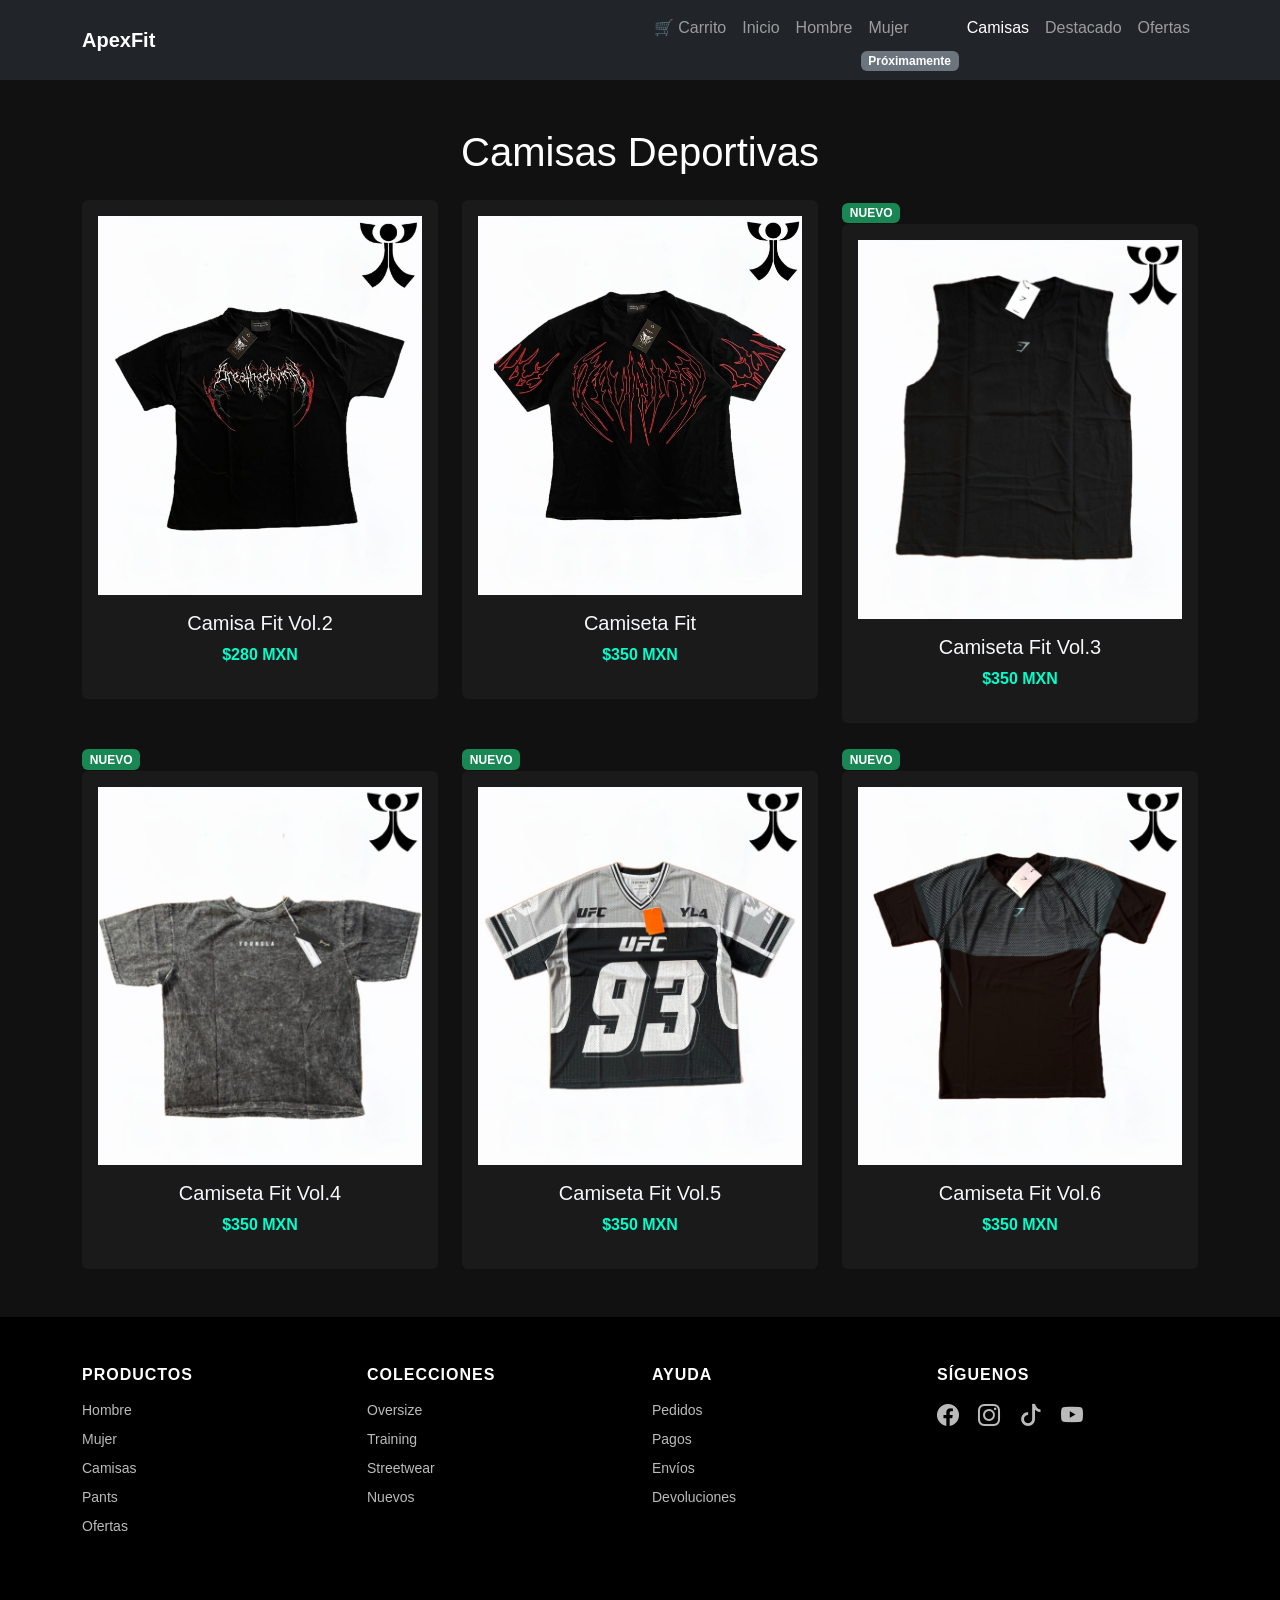
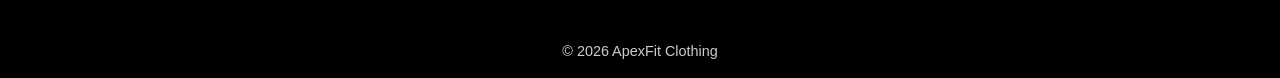
==== paginas/camisas.html @ 1a24e283 "Update camisas.html" ====
<!DOCTYPE html>
<html lang="es">
<head>
  <meta charset="UTF-8">
   <meta name="author" content="Joel Marqueda, José Uicab, Elián González, Jafet Mendez, Carlos Fernandes">
  <title>Camisas | ApexFit</title>
  <meta name="viewport" content="width=device-width, initial-scale=1.0">

  <!-- Bootstrap CSS -->
  <link
    href="https://cdn.jsdelivr.net/npm/bootstrap@5.3.3/dist/css/bootstrap.min.css"
    rel="stylesheet"
  >

  <!-- CSS general -->
  <link rel="stylesheet" href="../css/mis-estilos.css">

  <!-- logos-->
  <link rel="stylesheet" href="https://cdn.jsdelivr.net/npm/bootstrap-icons@1.11.3/font/bootstrap-icons.css">
</head>

<body>

<nav class="navbar navbar-expand-lg navbar-dark bg-dark">
  <div class="container">
    <a class="navbar-brand fw-bold" href="../index.html">ApexFit</a>

    <button
      class="navbar-toggler"
      type="button"
      data-bs-toggle="collapse"
      data-bs-target="#menu"
      aria-controls="menu"
      aria-expanded="false"
      aria-label="Toggle navigation"
    >
      <span class="navbar-toggler-icon"></span>
    </button>

    <div class="collapse navbar-collapse" id="menu">
      <ul class="navbar-nav ms-auto">
        <li class="nav-item">
  <a class="nav-link carrito-btn" href="carrito.html">
    🛒 Carrito
  </a>
</li>
        <li class="nav-item">
          <a class="nav-link" href="../index.html">Inicio</a>
        </li>
        <li class="nav-item">
          <a class="nav-link" href="../hombre.html">Hombre</a>
        </li>
         <li class="nav-item position-relative">
          <a class="nav-link disabled-link">
           Mujer
          </a>
          <!-- etiqueta -->
        <span class="badge bg-secondary etiqueta-pro">
          Próximamente
        </span>
        </li>
        <li class="nav-item">
          <a class="nav-link active" href="../camisas.html">Camisas</a>
        </li>
        <li class="nav-item">
          <a class="nav-link" href="../destacado.html">Destacado</a>
        </li>
        <li class="nav-item">
          <a class="nav-link" href="../ofertas.html">Ofertas</a>
        </li>
      </ul>
    </div>
  </div>
</nav>

<!-- CONTENIDO -->
<main class="container my-5">
  <h1 class="text-center mb-4">Camisas Deportivas</h1>

  <div class="row justify-content-center g-4">

    <div class="col-sm-6 col-md-4">
      <div class="card text-center p-3">
        <img
          src="../images/camisetafit2.jpeg"
          class="img-fluid mb-3"
          alt="Camisa Fit Pro">
        <h5 class="product-name">Camisa Fit Vol.2</h5>
        <p class="product-price">$280 MXN</p>
      </div>
    </div>

    <div class="col-md-4">
      <div class="card text-center p-3">
        <img src="../images/camisetafit.jpeg" class="img-fluid mb-3" alt="Camiseta Fit">
        <h5 class="product-name">Camiseta Fit</h5>
        <p class="product-price">$350 MXN</p>
      </div>
    </div>

    <div class="col-md-4">
      <span class="badge bg-success">NUEVO</span>
      <div class="card text-center p-3">
        <img src="../images/camisa1.jpeg" class="img-fluid mb-3" alt="">
        <h5 class="product-name">Camiseta Fit Vol.3</h5>
        <p class="product-price">$350 MXN</p>
      </div>
    </div>

    <div class="col-md-4">
      <span class="badge bg-success">NUEVO</span>
      <div class="card text-center p-3">
        <img src="../images/camisa3.jpeg" class="img-fluid mb-3" alt="">
        <h5 class="product-name">Camiseta Fit Vol.4</h5>
        <p class="product-price">$350 MXN</p>
      </div>
    </div>

    <div class="col-md-4">
      <span class="badge bg-success">NUEVO</span>
      <div class="card text-center p-3">
        <img src="../images/camisa4.jpeg" class="img-fluid mb-3" alt="">
        <h5 class="product-name">Camiseta Fit Vol.5</h5>
        <p class="product-price">$350 MXN</p>
      </div>
    </div>

    <div class="col-md-4">
      <span class="badge bg-success">NUEVO</span>
      <div class="card text-center p-3">
        <img src="../images/camisa5.jpeg" class="img-fluid mb-3" alt="">
        <h5 class="product-name">Camiseta Fit Vol.6</h5>
        <p class="product-price">$350 MXN</p>
      </div>
    </div>
  </div>
</main>

<!-- FOOTER -->
<!-- footer god-->
<footer class="footer-pro">

  <div class="container py-5">
    <div class="row text-start">

      <!-- Productos -->
      <div class="col-md-3 col-6 mb-4">
        <h6>PRODUCTOS</h6>
        <ul>
          <li>Hombre</li>
          <li>Mujer</li>
          <li>Camisas</li>
          <li>Pants</li>
          <li>Ofertas</li>
        </ul>
      </div>

      <!-- Colecciones -->
      <div class="col-md-3 col-6 mb-4">
        <h6>COLECCIONES</h6>
        <ul>
          <li>Oversize</li>
          <li>Training</li>
          <li>Streetwear</li>
          <li>Nuevos</li>
        </ul>
      </div>

      <!-- Ayuda -->
      <div class="col-md-3 col-6 mb-4">
        <h6>AYUDA</h6>
        <ul>
          <li>Pedidos</li>
          <li>Pagos</li>
          <li>Envíos</li>
          <li>Devoluciones</li>
        </ul>
      </div>

      <!-- Redes -->
      <div class="col-md-3 col-6 mb-4">
        <h6>SÍGUENOS</h6>
        <div class="social-icons">
          <a href="#"><i class="bi bi-facebook"></i></a>
          <a href="#"><i class="bi bi-instagram"></i></a>
          <a href="#"><i class="bi bi-tiktok"></i></a>
          <a href="#"><i class="bi bi-youtube"></i></a>
        </div>
      </div>

    </div>
  </div>

<footer class="footer text-center py-3">
  © 2026 ApexFit Clothing
</footer>

<!-- Bootstrap JS -->
<script src="https://cdn.jsdelivr.net/npm/bootstrap@5.3.3/dist/js/bootstrap.bundle.min.js"></script>
</body>
</html>
---- css/mis-estilos.css ----
body {
  background-color: #111;
  color: #fff;
  font-family: Arial, sans-serif;
}
 
.card {
  background-color: #1a1a1a;
  border: none;
}
 
.footer {
  background-color: #000;
  color: #ccc;
  font-size: 0.9rem;
}
 

.product-name {
  color: #f5f7fa;
}
 
.product-price {
  color: #00ffcc;
  font-weight: bold;
}

html, body {
  height: 100%;
}

body {
  display: flex;
  flex-direction: column;
}

main {
  flex: 1;
}



.footer-pro {
  background-color: #000;
  color: #fff;
}


.footer-pro h6 {
  font-weight: bold;
  margin-bottom: 15px;
  letter-spacing: 1px;
}


.footer-pro ul {
  list-style: none;
  padding: 0;
}

.footer-pro ul li {
  margin-bottom: 8px;
  color: #bbb;
  font-size: 14px;
  cursor: pointer;
  transition: 0.3s;
}

.footer-pro ul li:hover {
  color: #0d6efd;
  transform: translateX(5px);
}


.social-icons a {
  color: #bbb;
  font-size: 22px;
  margin-right: 15px;
  transition: 0.3s;
}

.social-icons a:hover {
  color: #0d6efd;
  transform: scale(1.2);
}


.footer-bottom {
  background-color: #111;
  padding: 20px;
}

.footer-bottom p {
  margin: 0;
  margin-bottom: 10px;
}


.footer-links a {
  color: #bbb;
  margin: 0 10px;
  font-size: 14px;
  text-decoration: none;
}

.footer-links a:hover {
  color: #0d6efd;



.disabled-link {
  color: #777 !important;
  pointer-events: none;   
  cursor: not-allowed;
}


.etiqueta-pro {
  position: absolute;
  top: -8px;
  right: -10px;
  font-size: 10px;
  padding: 3px 6px;
}


.content {
    width: 900px;
    margin-left: auto;
    margin-right: auto;
    text-align: center;
}


.titulo-apex {
    width: 100%;
    text-align: center;
}


.card-god {
    display: block;
    margin: 40px auto;
    text-align: center;
}


.card-god img {
    width: 280px;   
    height: auto;
    margin: 10px;
}

/* Carrito */
.cart-item {
  background-color: #1a1a1a;
}


carrito-btn {
    color: white;
    padding: 6px 15px;
    border-radius: 20px;
    text-decoration: none;
    transition: 0.3s;
}

/* ✅ HOVER LIMPIO (como quieres) */
.carrito-btn:hover {
    background-color: #e0e0e0;  /* gris claro */
    color: black;
}
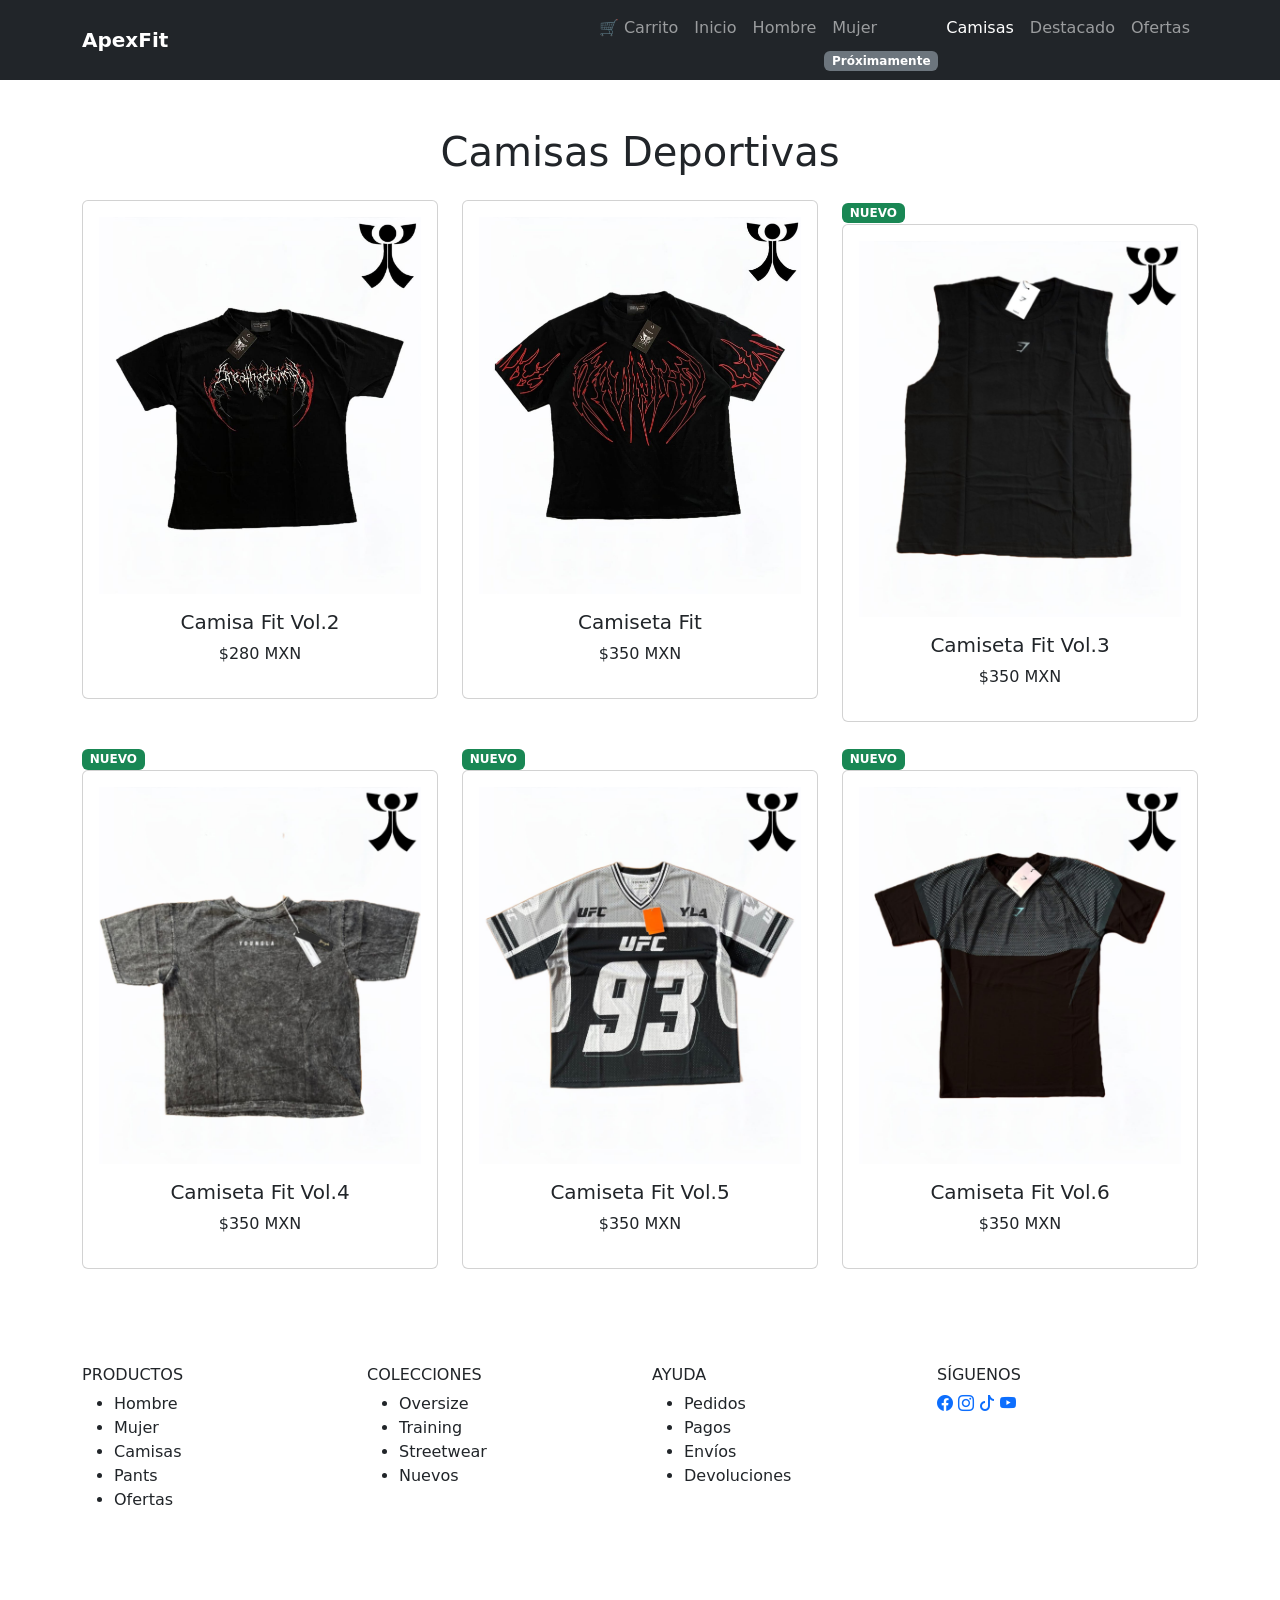
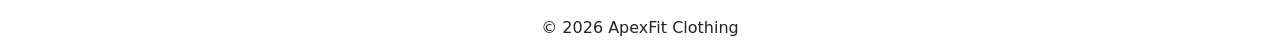
==== commit a7d61349: "Update camisas.html" ====
--- a/paginas/camisas.html
+++ b/paginas/camisas.html
@@ -14,7 +14,7 @@
   >
 
   <!-- CSS general -->
-  <link rel="stylesheet" href="../css/mis-estilos.css">
+  <link rel="stylesheet" href="css/mis-estilos.css">
 
   <!-- logos-->
   <link rel="stylesheet" href="https://cdn.jsdelivr.net/npm/bootstrap-icons@1.11.3/font/bootstrap-icons.css">
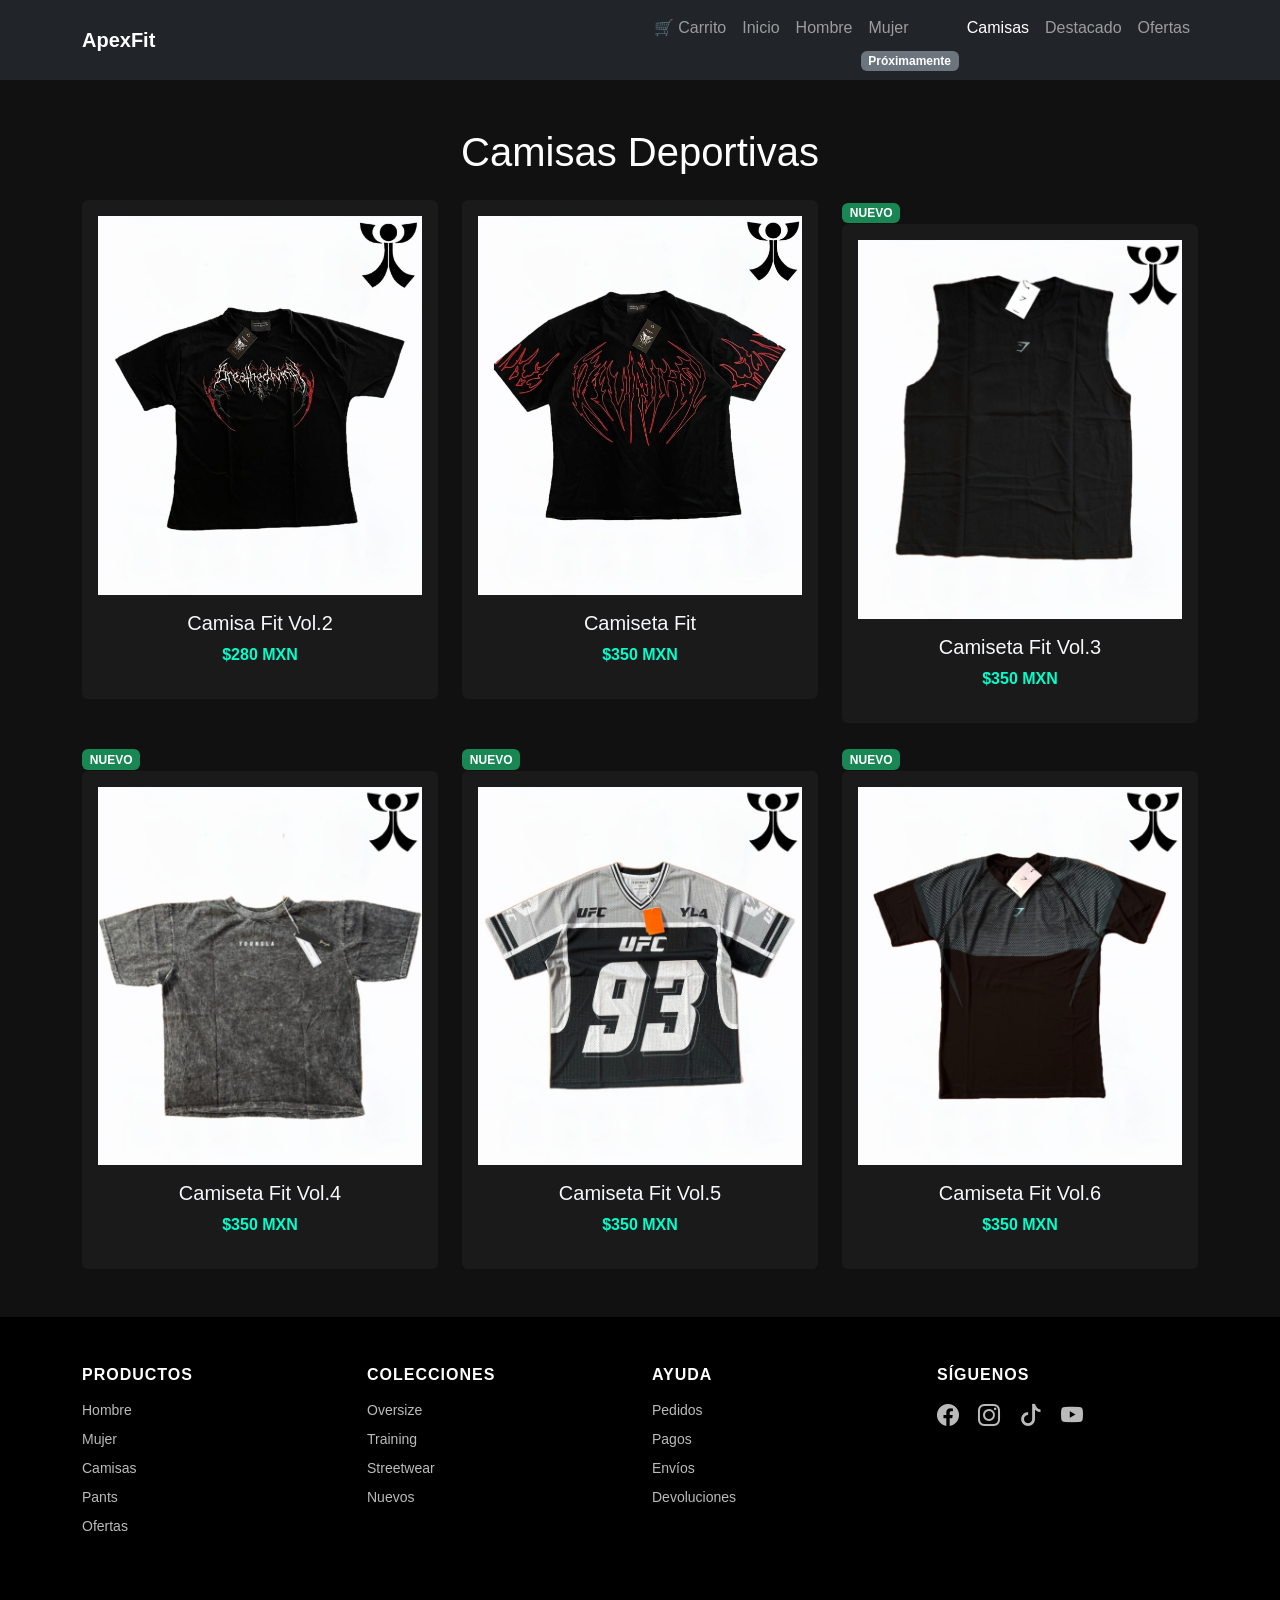
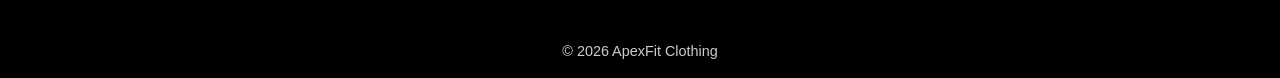
==== commit c9c8d0a7: "Update camisas.html" ====
--- a/paginas/camisas.html
+++ b/paginas/camisas.html
@@ -14,7 +14,7 @@
   >
 
   <!-- CSS general -->
-  <link rel="stylesheet" href="css/mis-estilos.css">
+  <link rel="stylesheet" href="../css/mis-estilos.css">
 
   <!-- logos-->
   <link rel="stylesheet" href="https://cdn.jsdelivr.net/npm/bootstrap-icons@1.11.3/font/bootstrap-icons.css">
@@ -49,7 +49,7 @@
           <a class="nav-link" href="../index.html">Inicio</a>
         </li>
         <li class="nav-item">
-          <a class="nav-link" href="../hombre.html">Hombre</a>
+          <a class="nav-link" href="hombre.html">Hombre</a>
         </li>
          <li class="nav-item position-relative">
           <a class="nav-link disabled-link">
@@ -61,13 +61,13 @@
         </span>
         </li>
         <li class="nav-item">
-          <a class="nav-link active" href="../camisas.html">Camisas</a>
-        </li>
-        <li class="nav-item">
-          <a class="nav-link" href="../destacado.html">Destacado</a>
-        </li>
-        <li class="nav-item">
-          <a class="nav-link" href="../ofertas.html">Ofertas</a>
+          <a class="nav-link active" href="camisas.html">Camisas</a>
+        </li>
+        <li class="nav-item">
+          <a class="nav-link" href="destacado.html">Destacado</a>
+        </li>
+        <li class="nav-item">
+          <a class="nav-link" href="ofertas.html">Ofertas</a>
         </li>
       </ul>
     </div>
--- a/css/mis-estilos.css
+++ b/css/mis-estilos.css
@@ -0,0 +1,175 @@
+
+
+
+body {
+  background-color: #111;
+  color: #fff;
+  font-family: Arial, sans-serif;
+}
+ 
+.card {
+  background-color: #1a1a1a;
+  border: none;
+}
+ 
+.footer {
+  background-color: #000;
+  color: #ccc;
+  font-size: 0.9rem;
+}
+ 
+
+.product-name {
+  color: #f5f7fa;
+}
+ 
+.product-price {
+  color: #00ffcc;
+  font-weight: bold;
+}
+
+html, body {
+  height: 100%;
+}
+
+body {
+  display: flex;
+  flex-direction: column;
+}
+
+main {
+  flex: 1;
+}
+
+
+
+.footer-pro {
+  background-color: #000;
+  color: #fff;
+}
+
+
+.footer-pro h6 {
+  font-weight: bold;
+  margin-bottom: 15px;
+  letter-spacing: 1px;
+}
+
+
+.footer-pro ul {
+  list-style: none;
+  padding: 0;
+}
+
+.footer-pro ul li {
+  margin-bottom: 8px;
+  color: #bbb;
+  font-size: 14px;
+  cursor: pointer;
+  transition: 0.3s;
+}
+
+.footer-pro ul li:hover {
+  color: #0d6efd;
+  transform: translateX(5px);
+}
+
+
+.social-icons a {
+  color: #bbb;
+  font-size: 22px;
+  margin-right: 15px;
+  transition: 0.3s;
+}
+
+.social-icons a:hover {
+  color: #0d6efd;
+  transform: scale(1.2);
+}
+
+
+.footer-bottom {
+  background-color: #111;
+  padding: 20px;
+}
+
+.footer-bottom p {
+  margin: 0;
+  margin-bottom: 10px;
+}
+
+
+.footer-links a {
+  color: #bbb;
+  margin: 0 10px;
+  font-size: 14px;
+  text-decoration: none;
+}
+
+.footer-links a:hover {
+  color: #0d6efd;
+
+
+
+.disabled-link {
+  color: #777 !important;
+  pointer-events: none;   
+  cursor: not-allowed;
+}
+
+
+.etiqueta-pro {
+  position: absolute;
+  top: -8px;
+  right: -10px;
+  font-size: 10px;
+  padding: 3px 6px;
+}
+
+
+.content {
+    width: 900px;
+    margin-left: auto;
+    margin-right: auto;
+    text-align: center;
+}
+
+
+.titulo-apex {
+    width: 100%;
+    text-align: center;
+}
+
+
+.card-god {
+    display: block;
+    margin: 40px auto;
+    text-align: center;
+}
+
+
+.card-god img {
+    width: 280px;   
+    height: auto;
+    margin: 10px;
+}
+
+/* Carrito */
+.cart-item {
+  background-color: #1a1a1a;
+}
+
+
+carrito-btn {
+    color: white;
+    padding: 6px 15px;
+    border-radius: 20px;
+    text-decoration: none;
+    transition: 0.3s;
+}
+
+/* ✅ HOVER LIMPIO (como quieres) */
+.carrito-btn:hover {
+    background-color: #e0e0e0;  /* gris claro */
+    color: black;
+}
